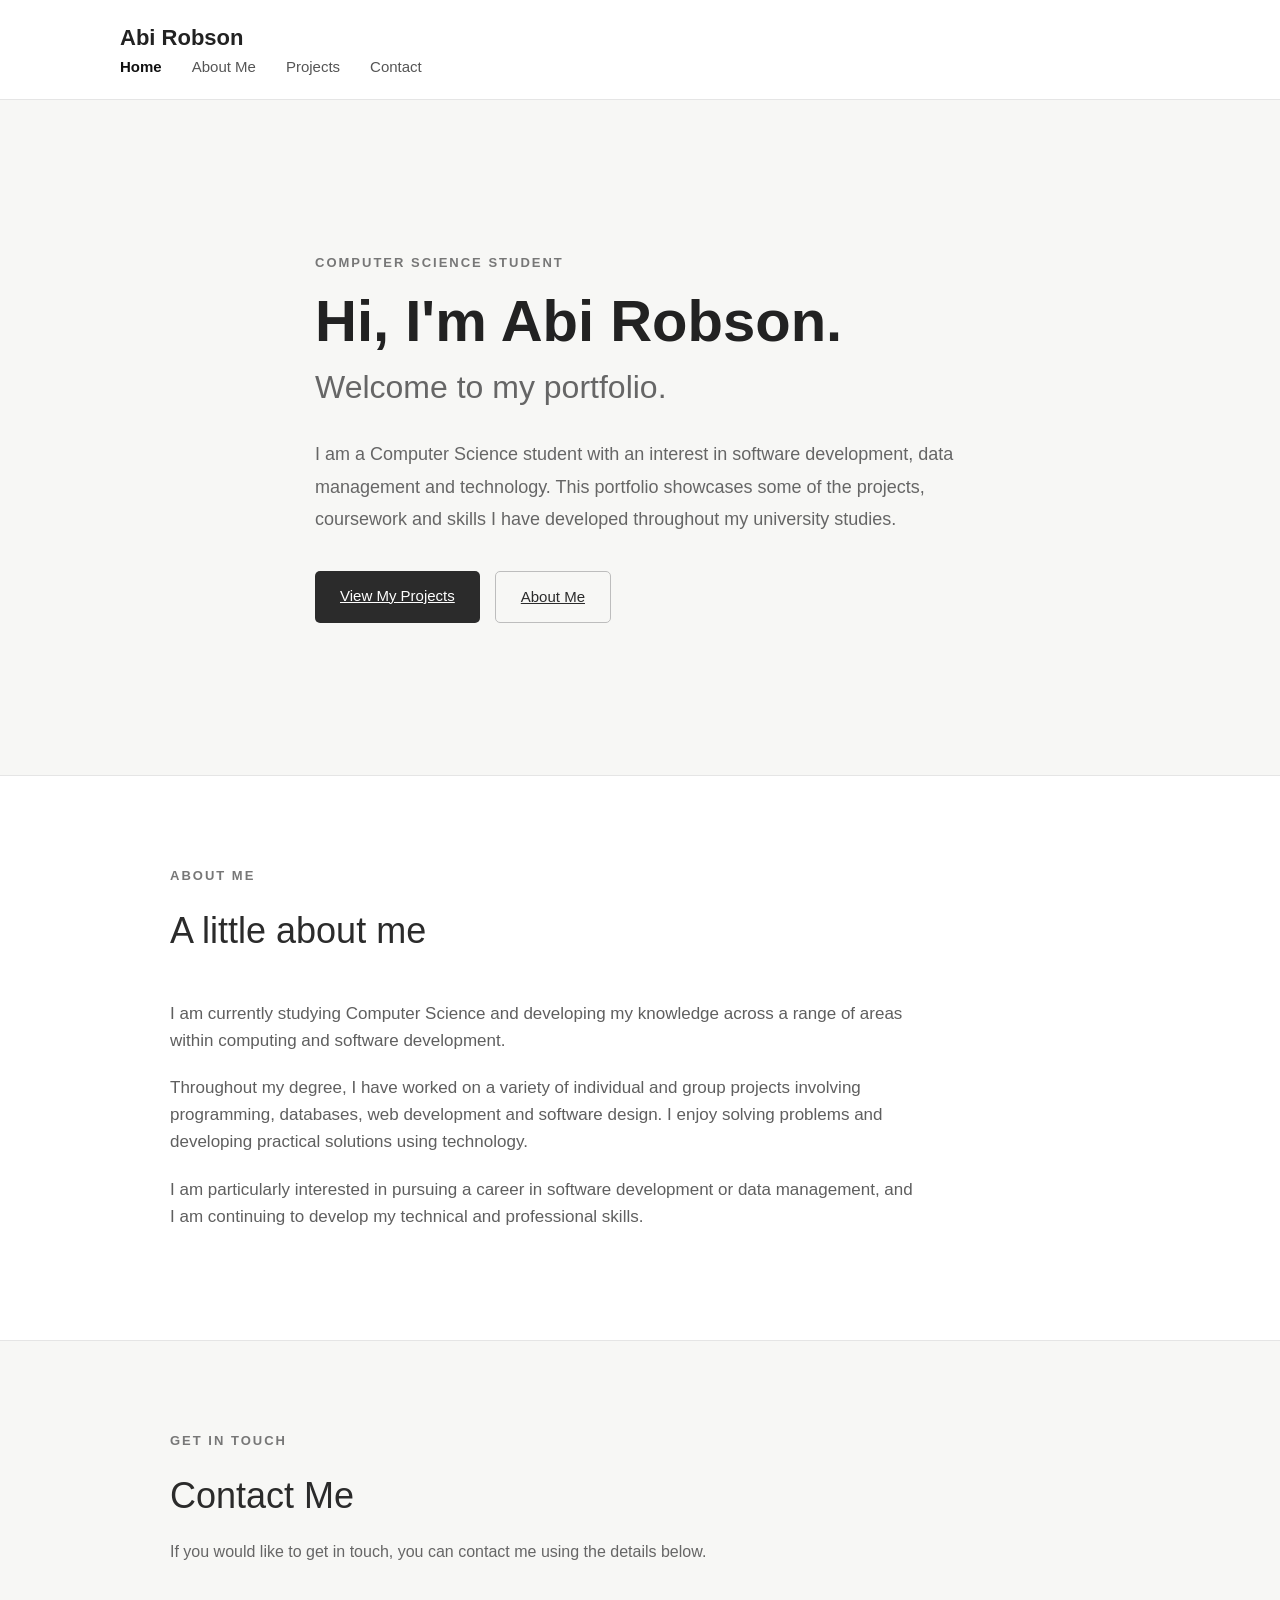
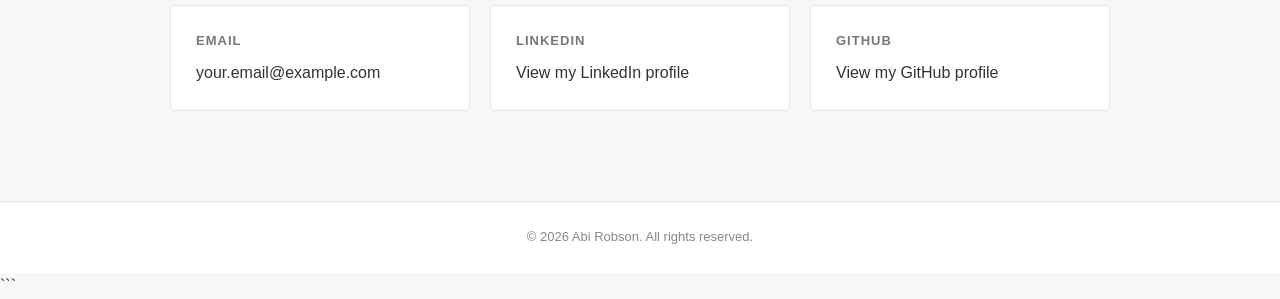
==== index.html @ 45c39499 "Update index.html" ====
<!DOCTYPE html>

<html lang="en">
<head>
    <meta charset="UTF-8">
    <meta name="viewport" content="width=device-width, initial-scale=1.0">
<title>Abi Robson | Computer Science Portfolio</title>

<link rel="stylesheet" href="style.css">


</head>

<body>

<!-- Navigation Bar -->
<header class="navbar">

    <nav class="nav-container">

        <a href="index.html" class="logo">
            Abi Robson
        </a>

        <div class="nav-links">
            <a href="index.html" class="active">Home</a>
            <a href="about.html">About Me</a>
            <a href="projects.html">Projects</a>
            <a href="contact.html">Contact</a>
        </div>

    </nav>

</header>


<!-- Main Content -->
<main>

    <!-- Hero / Header Section -->
    <section class="hero">

        <div class="hero-content">

            <p class="intro-label">
                COMPUTER SCIENCE STUDENT
            </p>

            <h1>
                Hi, I'm Abi Robson.
            </h1>

            <h2>
                Welcome to my portfolio.
            </h2>

            <p class="hero-description">
                I am a Computer Science student with an interest in
                software development, data management and technology.
                This portfolio showcases some of the projects,
                coursework and skills I have developed throughout
                my university studies.
            </p>

            <div class="hero-buttons">

                <a href="projects.html" class="primary-button">
                    View My Projects
                </a>

                <a href="about.html" class="secondary-button">
                    About Me
                </a>

            </div>

        </div>

    </section>


    <!-- About Introduction Section -->
    <section class="introduction">

        <div class="section-container">

            <div class="section-heading">

                <p class="section-label">
                    ABOUT ME
                </p>

                <h2>
                    A little about me
                </h2>

            </div>

            <div class="introduction-content">

                <p>
                    I am currently studying Computer Science and
                    developing my knowledge across a range of areas
                    within computing and software development.
                </p>

                <p>
                    Throughout my degree, I have worked on a variety
                    of individual and group projects involving
                    programming, databases, web development and
                    software design. I enjoy solving problems and
                    developing practical solutions using technology.
                </p>

                <p>
                    I am particularly interested in pursuing a career
                    in software development or data management, and
                    I am continuing to develop my technical and
                    professional skills.
                </p>

            </div>

        </div>

    </section>


    <!-- Contact Section -->
    <section class="contact-section">

        <div class="section-container">

            <div class="section-heading">

                <p class="section-label">
                    GET IN TOUCH
                </p>

                <h2>
                    Contact Me
                </h2>

                <p>
                    If you would like to get in touch, you can contact
                    me using the details below.
                </p>

            </div>


            <div class="contact-details">

                <div class="contact-item">

                    <span class="contact-title">
                        Email
                    </span>

                    <a href="mailto:your.email@example.com">
                        your.email@example.com
                    </a>

                </div>


                <div class="contact-item">

                    <span class="contact-title">
                        LinkedIn
                    </span>

                    <a href="#" target="_blank">
                        View my LinkedIn profile
                    </a>

                </div>


                <div class="contact-item">

                    <span class="contact-title">
                        GitHub
                    </span>

                    <a href="#" target="_blank">
                        View my GitHub profile
                    </a>

                </div>

            </div>

        </div>

    </section>

</main>


<!-- Footer -->
<footer>

    <p>
        © 2026 Abi Robson. All rights reserved.
    </p>

</footer>
```

</body>
</html>
---- style.css ----
/* ================================
Global Styles
================================ */

* {
  margin: 0;
  padding: 0;
  box-sizing: border-box;
  }

html {
scroll-behavior: smooth;
}

body {
font-family: Arial, Helvetica, sans-serif;
background-color: #f7f7f5;
color: #2b2b2b;
line-height: 1.6;
}

/* ================================
Navigation Bar
================================ */

.navbar {
background-color: #ffffff;
border-bottom: 1px solid #e5e5e5;
position: sticky;
top: 0;
z-index: 1000;
}

.nav-container {
max-width: 1100px;
margin: 0 auto;
padding: 20px 30px;

```
display: flex;
align-items: center;
justify-content: space-between;
```

}

.logo {
color: #222222;
text-decoration: none;
font-size: 22px;
font-weight: 600;
}

.nav-links {
display: flex;
gap: 30px;
}

.nav-links a {
color: #555555;
text-decoration: none;
font-size: 15px;
transition: color 0.2s ease;
}

.nav-links a:hover {
color: #111111;
}

.nav-links a.active {
color: #111111;
font-weight: 600;
}

/* ================================
Hero Section
================================ */

.hero {
min-height: 75vh;
display: flex;
align-items: center;

```
background-color: #f7f7f5;
```

}

.hero-content {
max-width: 900px;
margin: 0 auto;
padding: 100px 30px;
}

.intro-label,
.section-label {
color: #777777;
font-size: 13px;
font-weight: 600;
letter-spacing: 2px;
margin-bottom: 15px;
}

.hero h1 {
color: #222222;
font-size: 58px;
font-weight: 600;
line-height: 1.1;
margin-bottom: 10px;
}

.hero h2 {
color: #666666;
font-size: 32px;
font-weight: 400;
margin-bottom: 25px;
}

.hero-description {
max-width: 650px;
color: #666666;
font-size: 18px;
line-height: 1.8;
margin-bottom: 35px;
}

/* ================================
Buttons
================================ */

.hero-buttons {
display: flex;
gap: 15px;
}

.primary-button,
.secondary-button {
display: inline-block;
padding: 13px 25px;

```
text-decoration: none;
border-radius: 5px;

font-size: 15px;
transition: all 0.2s ease;
```

}

.primary-button {
background-color: #2b2b2b;
color: #ffffff;
}

.primary-button:hover {
background-color: #444444;
}

.secondary-button {
background-color: transparent;
color: #2b2b2b;
border: 1px solid #bdbdbd;
}

.secondary-button:hover {
background-color: #ffffff;
}

/* ================================
General Sections
================================ */

.section-container {
max-width: 1000px;
margin: 0 auto;
padding: 90px 30px;
}

.section-heading {
margin-bottom: 40px;
}

.section-heading h2 {
color: #2b2b2b;
font-size: 36px;
font-weight: 500;
margin-bottom: 15px;
}

.section-heading > p:not(.section-label) {
max-width: 650px;
color: #666666;
}

/* ================================
Introduction Section
================================ */

.introduction {
background-color: #ffffff;
border-top: 1px solid #e5e5e5;
border-bottom: 1px solid #e5e5e5;
}

.introduction-content {
max-width: 750px;
}

.introduction-content p {
color: #5f5f5f;
font-size: 17px;
margin-bottom: 20px;
}

/* ================================
Contact Section
================================ */

.contact-section {
background-color: #f7f7f5;
}

.contact-details {
display: grid;
grid-template-columns: repeat(3, 1fr);
gap: 20px;
}

.contact-item {
background-color: #ffffff;
border: 1px solid #e5e5e5;
padding: 25px;
border-radius: 5px;
}

.contact-title {
display: block;
color: #777777;
font-size: 13px;
font-weight: 600;
text-transform: uppercase;
letter-spacing: 1px;
margin-bottom: 8px;
}

.contact-item a {
color: #333333;
text-decoration: none;
word-break: break-word;
}

.contact-item a:hover {
text-decoration: underline;
}

/* ================================
Footer
================================ */

footer {
background-color: #ffffff;
border-top: 1px solid #e5e5e5;
text-align: center;
padding: 25px;
}

footer p {
color: #888888;
font-size: 13px;
}

/* ================================
Responsive Design
================================ */

@media (max-width: 768px) {

```
.nav-container {
    flex-direction: column;
    gap: 15px;
}

.nav-links {
    gap: 18px;
}

.hero-content {
    padding: 70px 25px;
}

.hero h1 {
    font-size: 42px;
}

.hero h2 {
    font-size: 25px;
}

.hero-description {
    font-size: 16px;
}

.hero-buttons {
    flex-direction: column;
    align-items: flex-start;
}

.section-container {
    padding: 70px 25px;
}

.contact-details {
    grid-template-columns: 1fr;
}
```

}
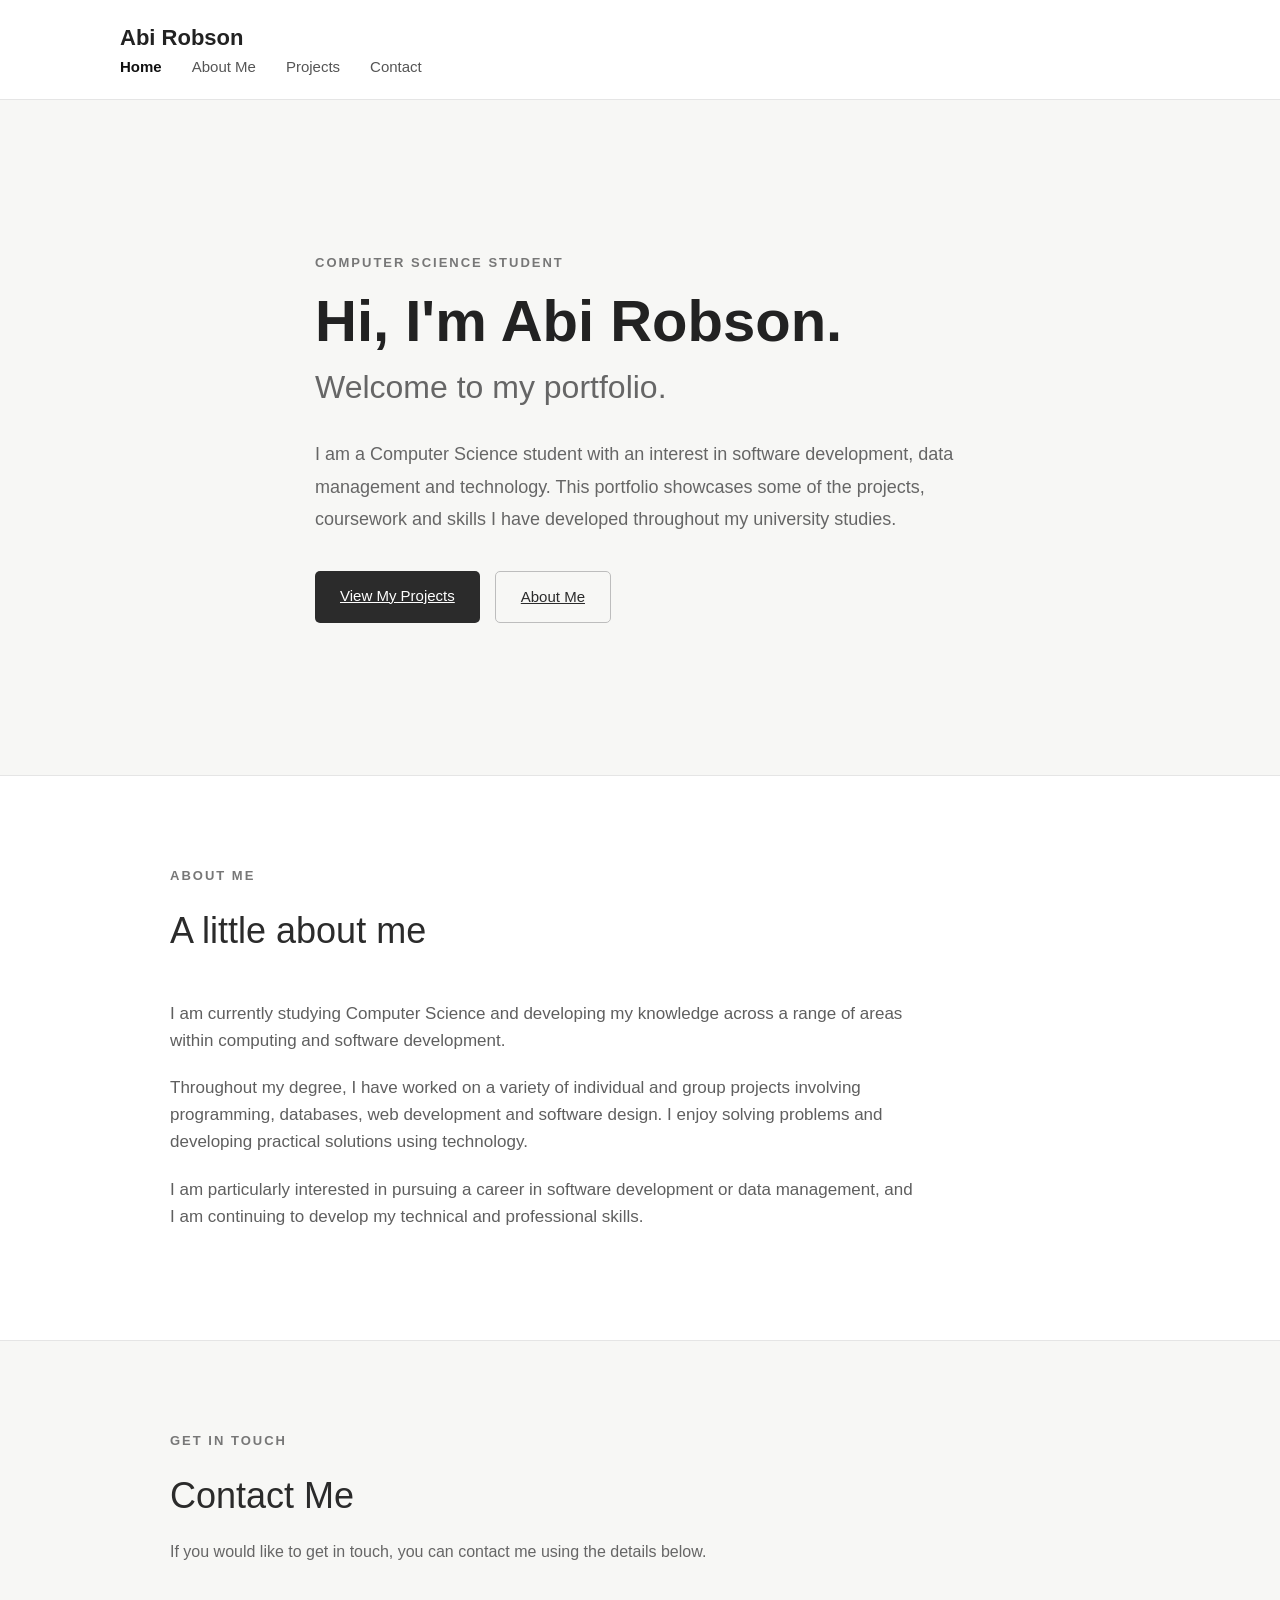
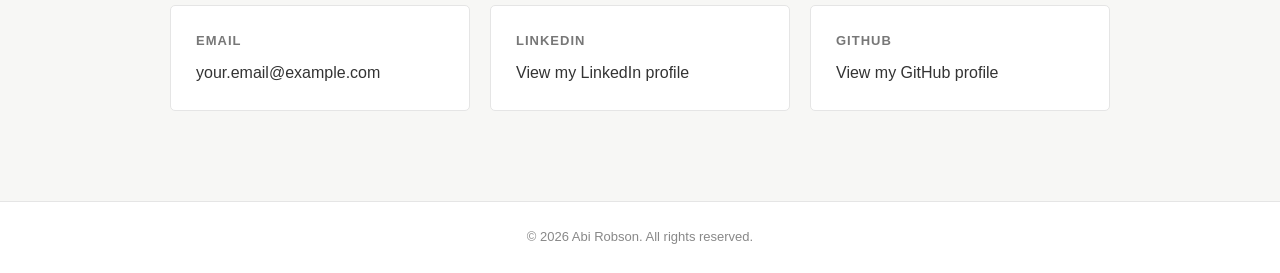
==== commit d0e7aa1e: "Update index.html" ====
--- a/index.html
+++ b/index.html
@@ -206,7 +206,7 @@
     </p>
 
 </footer>
-```
+
 
 </body>
 </html>
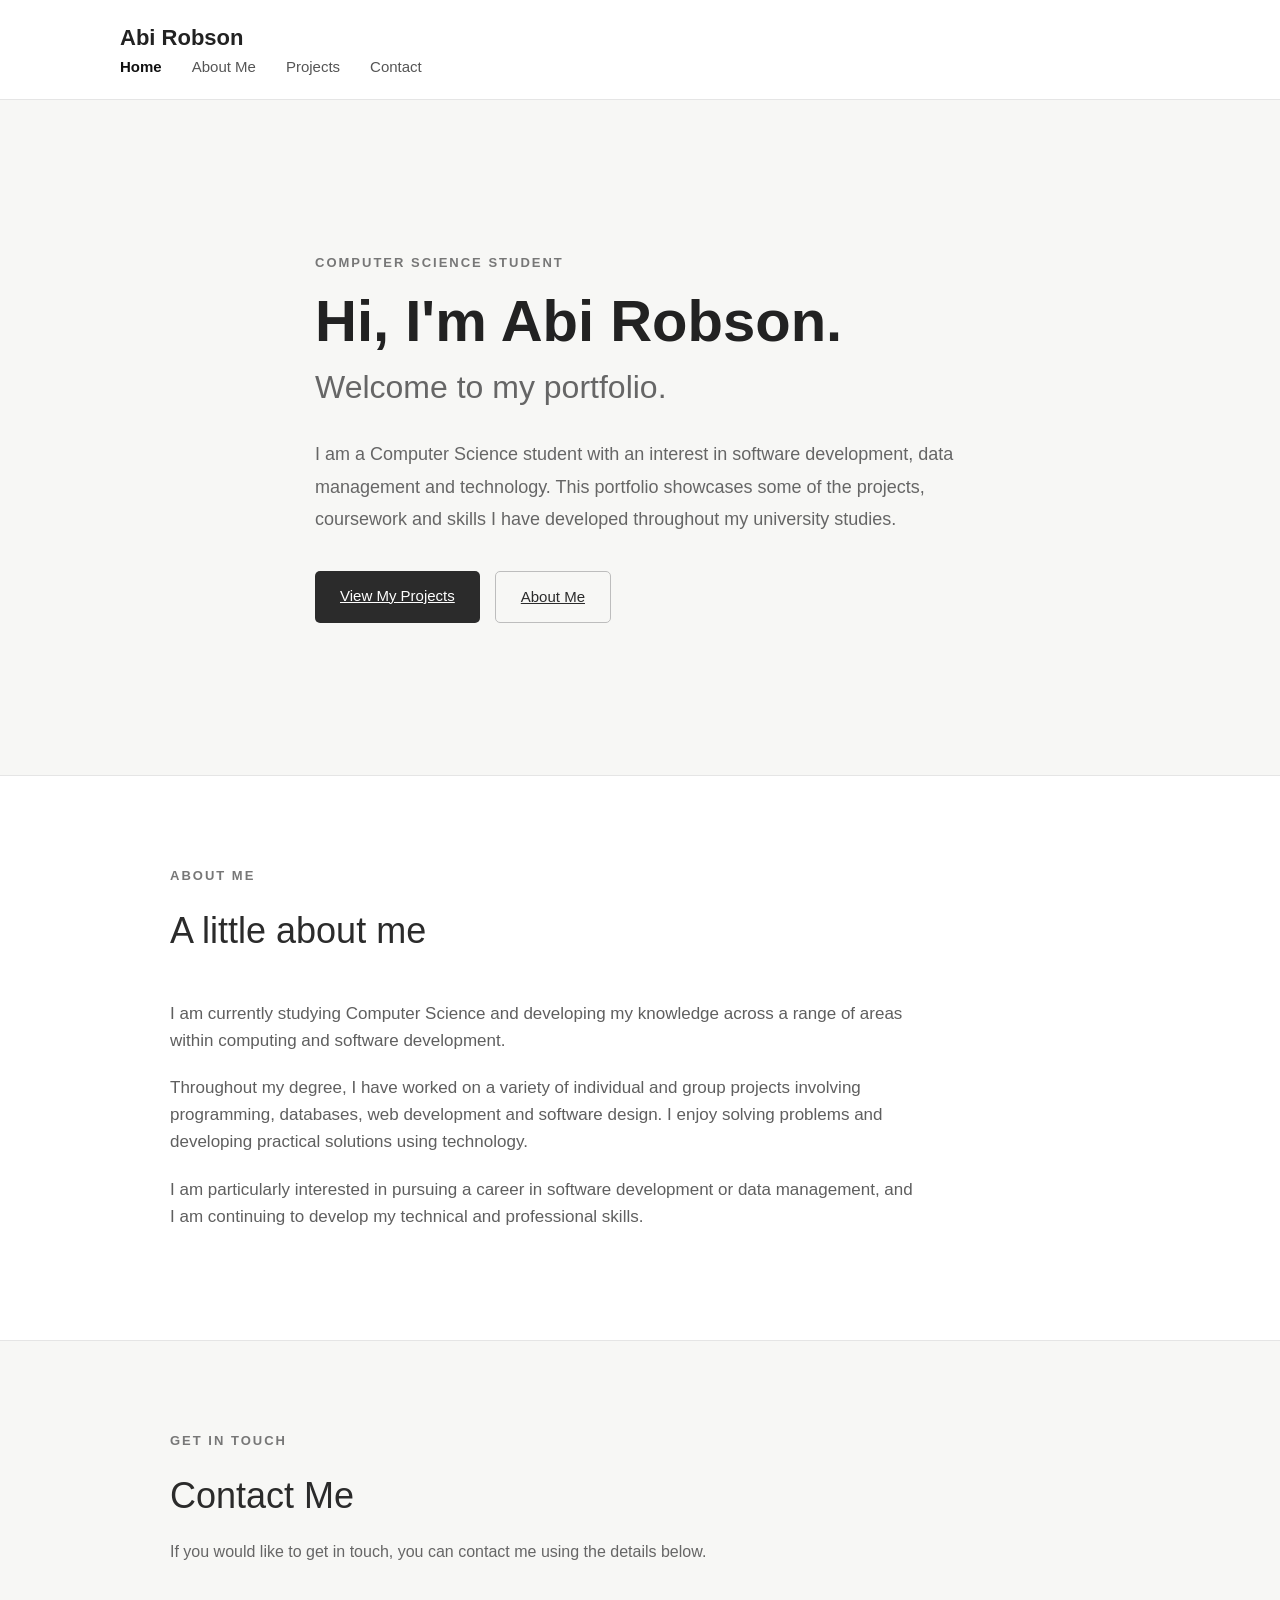
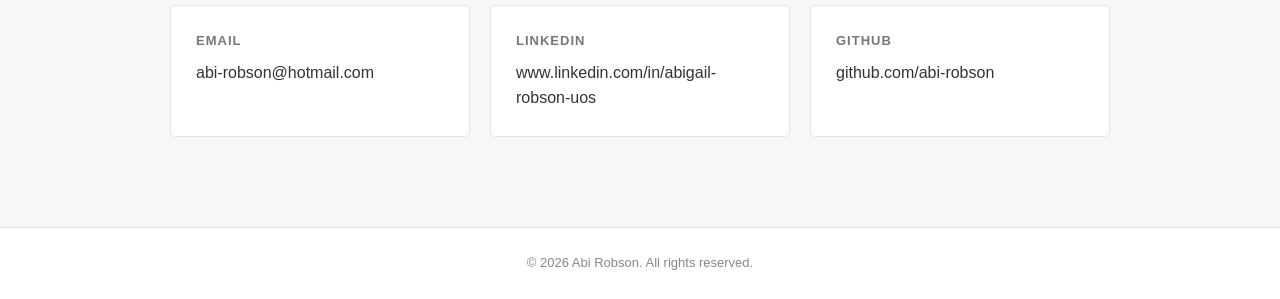
==== commit 14a133b3: "Update index.html" ====
--- a/index.html
+++ b/index.html
@@ -158,7 +158,7 @@
                     </span>
 
                     <a href="mailto:your.email@example.com">
-                        your.email@example.com
+                        abi-robson@hotmail.com
                     </a>
 
                 </div>
@@ -171,7 +171,7 @@
                     </span>
 
                     <a href="#" target="_blank">
-                        View my LinkedIn profile
+                        www.linkedin.com/in/abigail-robson-uos
                     </a>
 
                 </div>
@@ -184,7 +184,7 @@
                     </span>
 
                     <a href="#" target="_blank">
-                        View my GitHub profile
+                        github.com/abi-robson
                     </a>
 
                 </div>
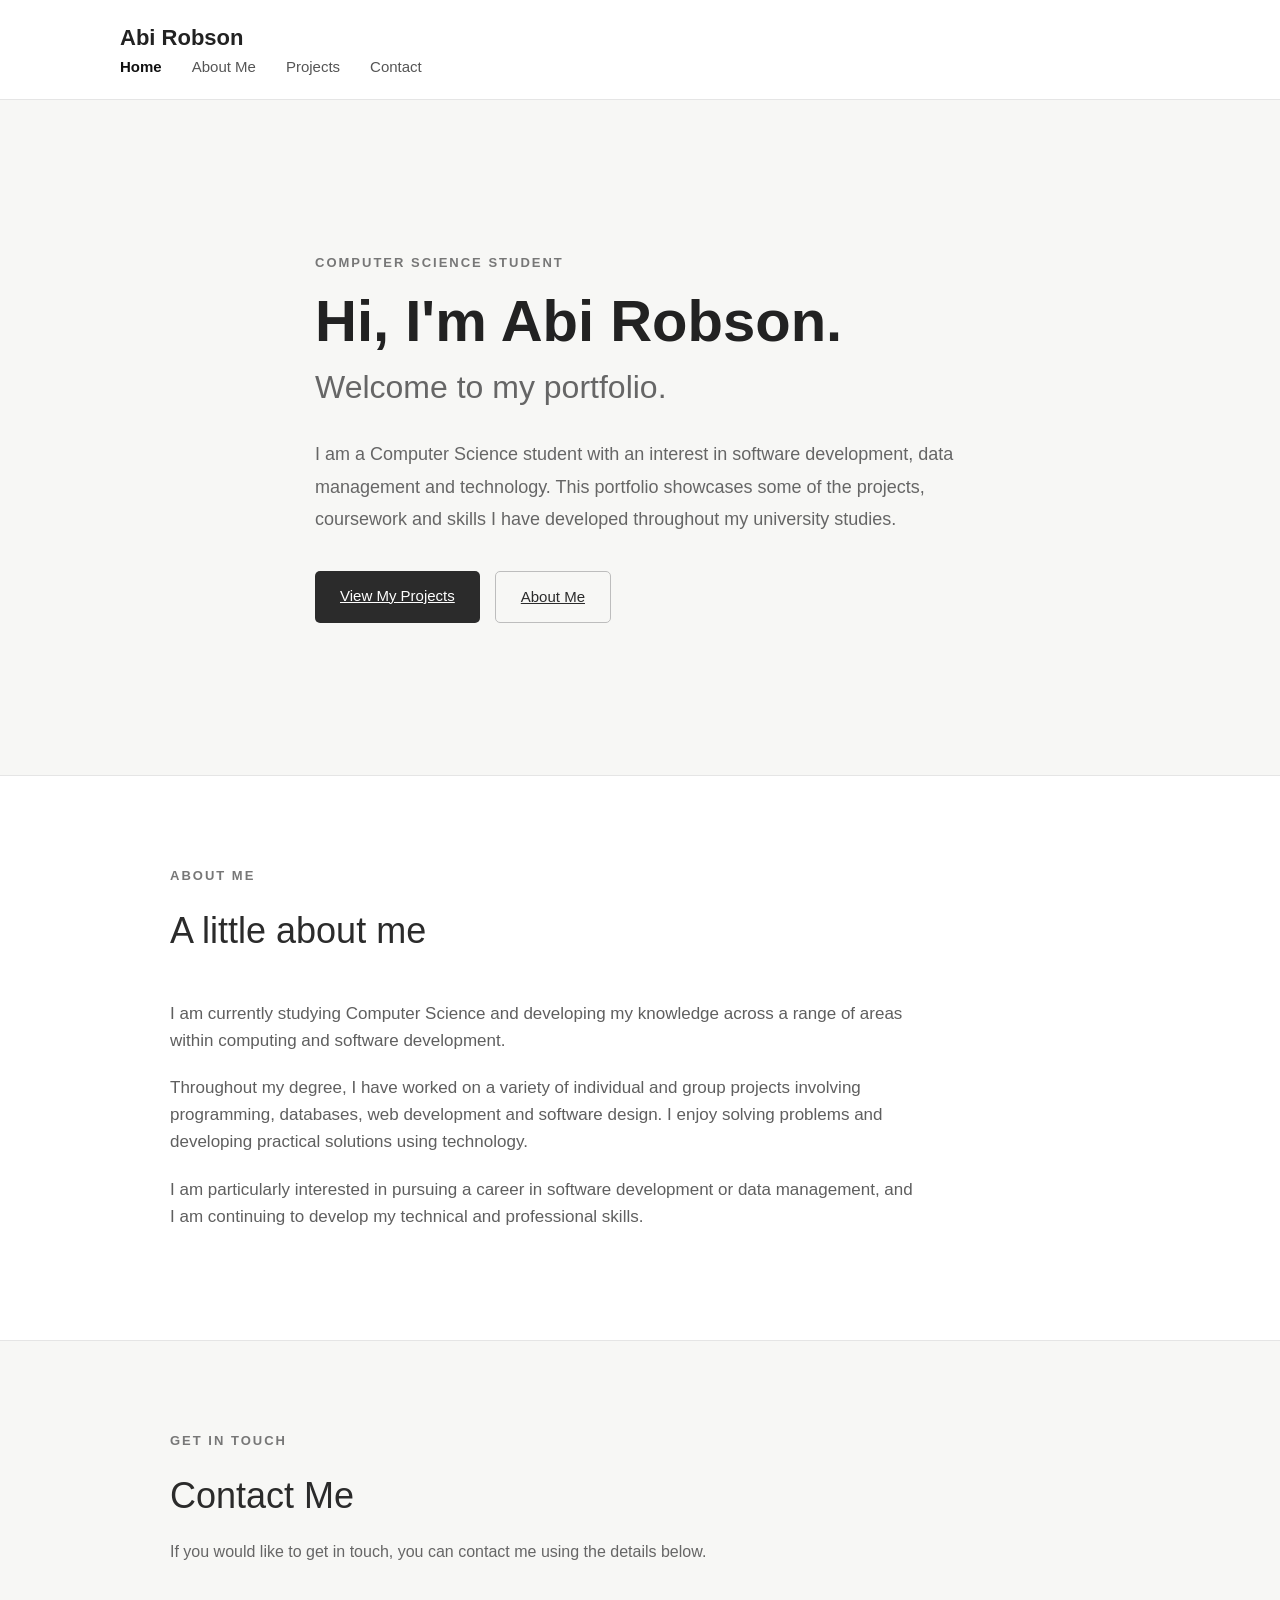
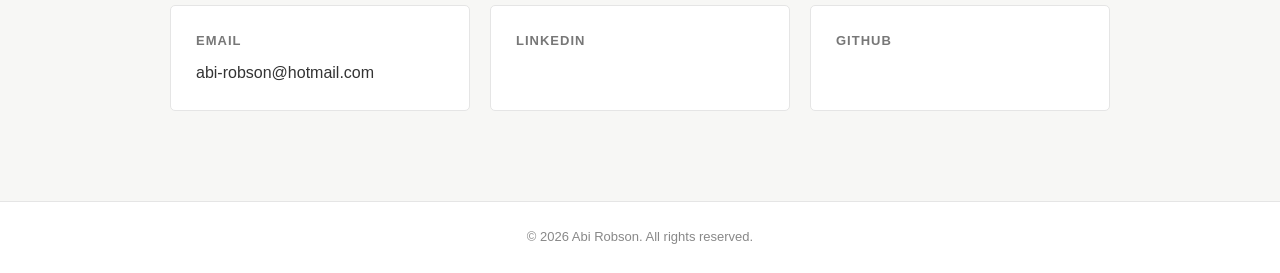
==== commit 5263dabf: "Update index.html" ====
--- a/index.html
+++ b/index.html
@@ -170,8 +170,8 @@
                         LinkedIn
                     </span>
 
-                    <a href="#" target="_blank">
-                        www.linkedin.com/in/abigail-robson-uos
+                    <a href="www.linkedin.com/in/abigail-robson-uos" target="_blank">
+                        
                     </a>
 
                 </div>
@@ -183,8 +183,8 @@
                         GitHub
                     </span>
 
-                    <a href="#" target="_blank">
-                        github.com/abi-robson
+                    <a href="github.com/abi-robson" target="_blank">
+                        
                     </a>
 
                 </div>
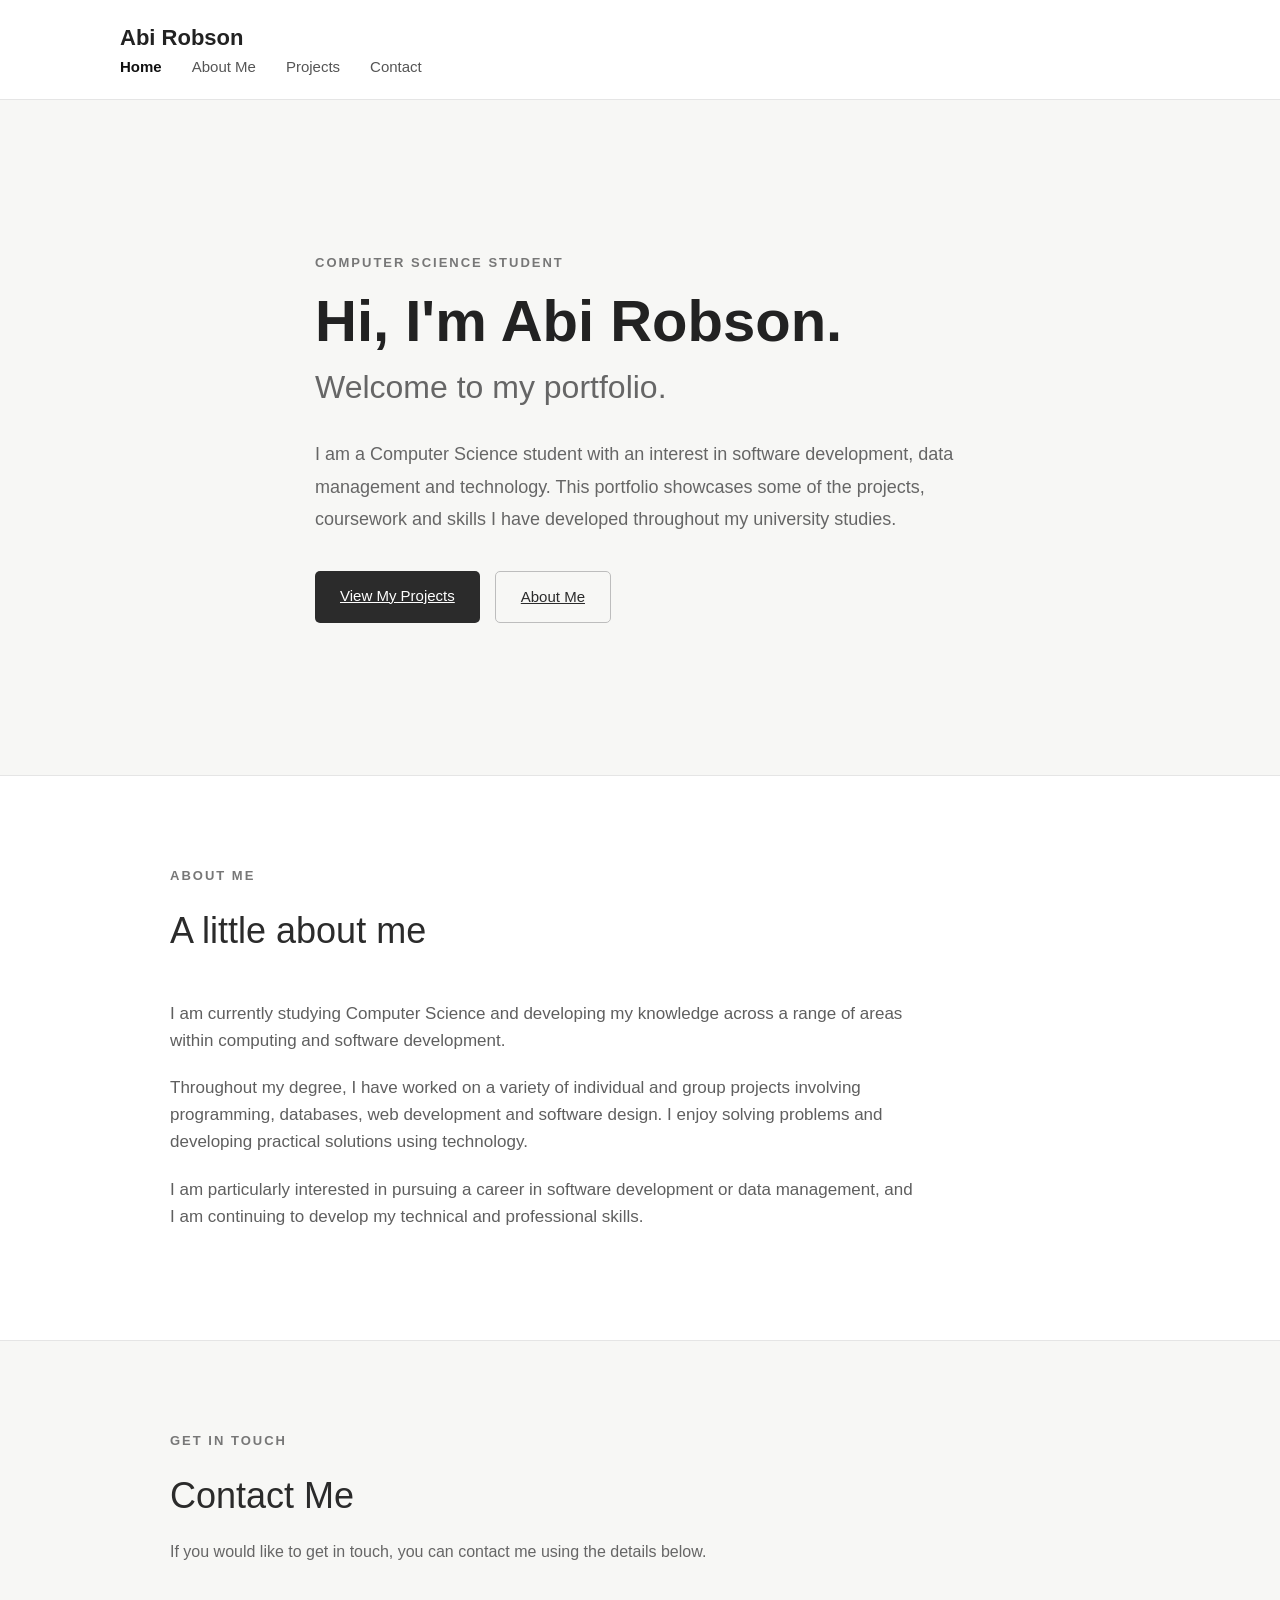
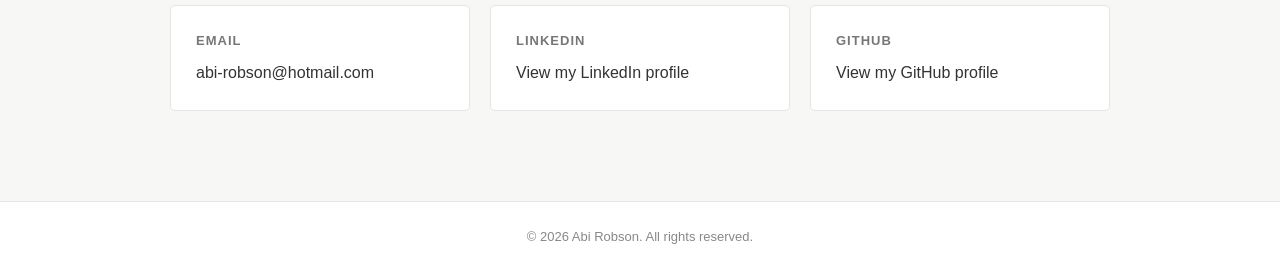
==== commit 57f65d44: "Update index.html" ====
--- a/index.html
+++ b/index.html
@@ -170,9 +170,7 @@
                         LinkedIn
                     </span>
 
-                    <a href="www.linkedin.com/in/abigail-robson-uos" target="_blank">
-                        
-                    </a>
+<a href="https://www.linkedin.com/in/abi-robson-uos/" target="_blank"> View my LinkedIn profile </a>
 
                 </div>
 
@@ -183,9 +181,7 @@
                         GitHub
                     </span>
 
-                    <a href="github.com/abi-robson" target="_blank">
-                        
-                    </a>
+<a href="https://github.com/abi-robson" target="_blank"> View my GitHub profile </a>
 
                 </div>
 
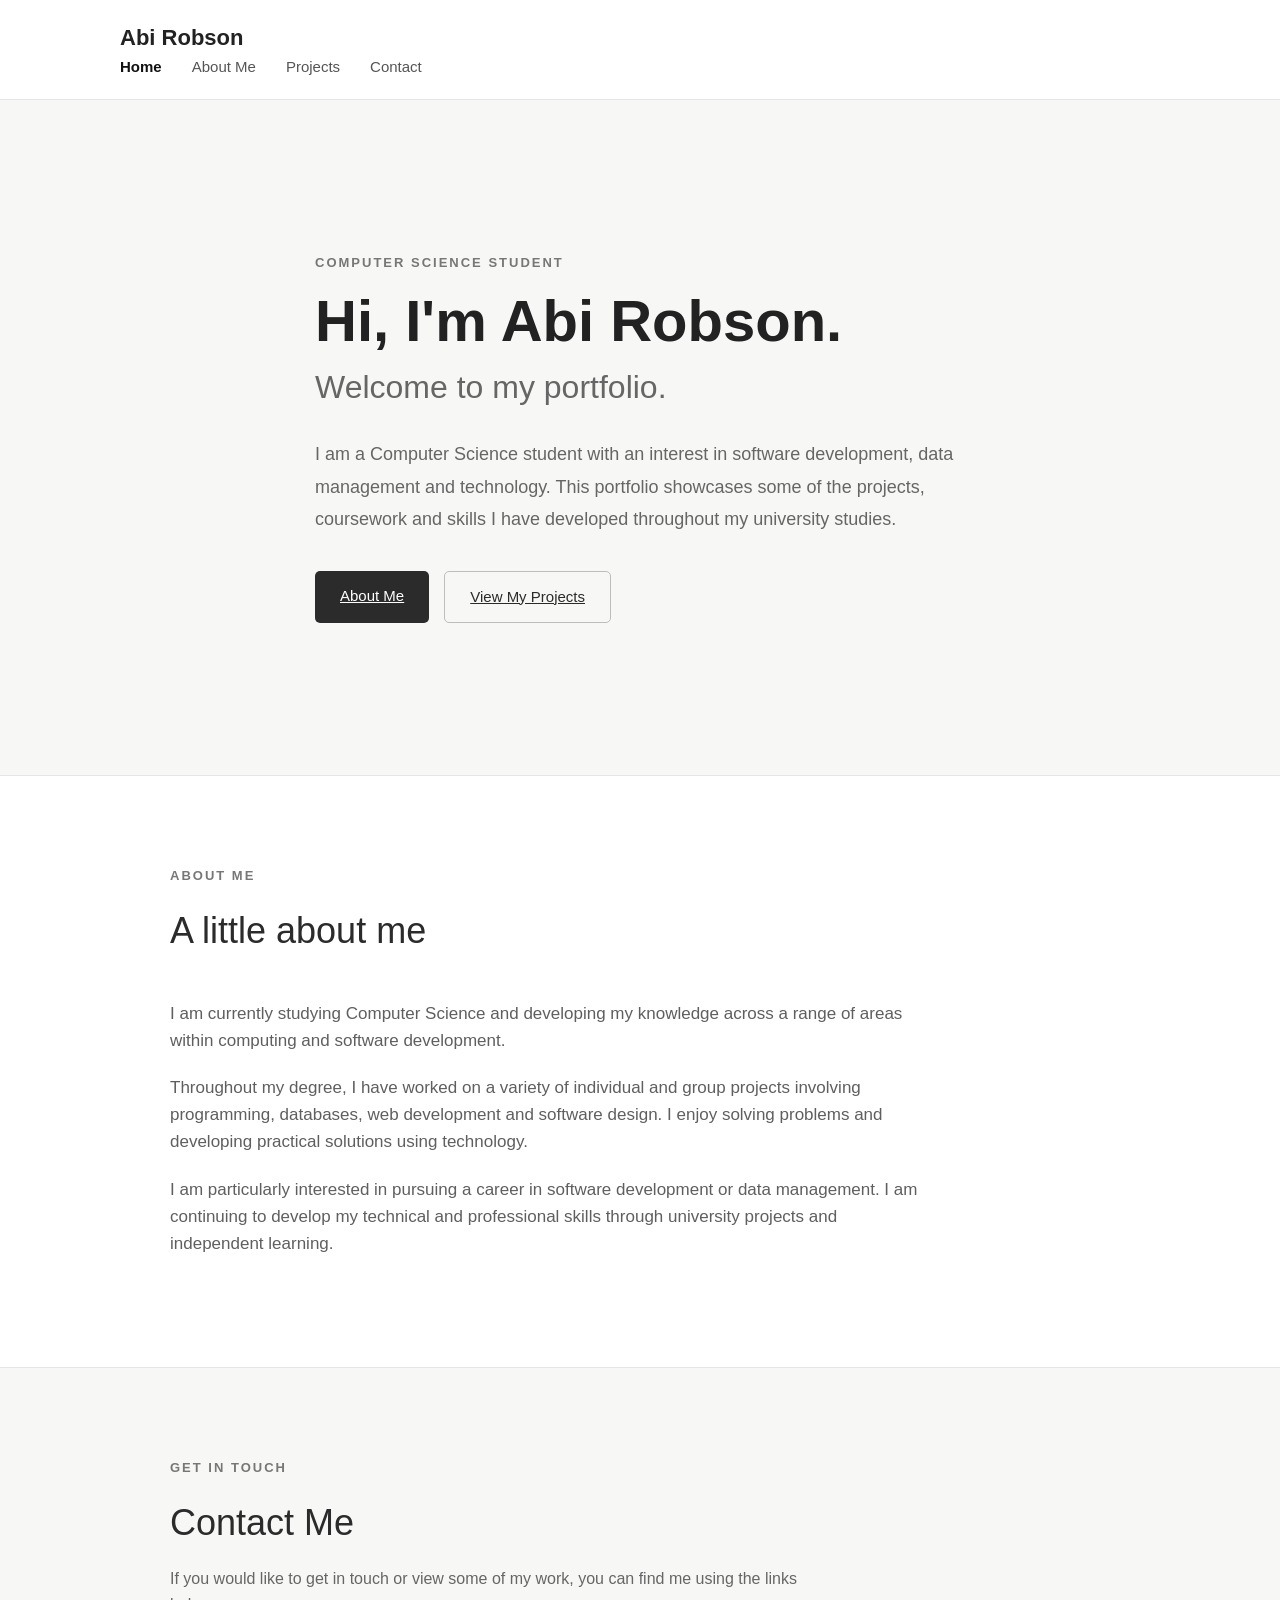
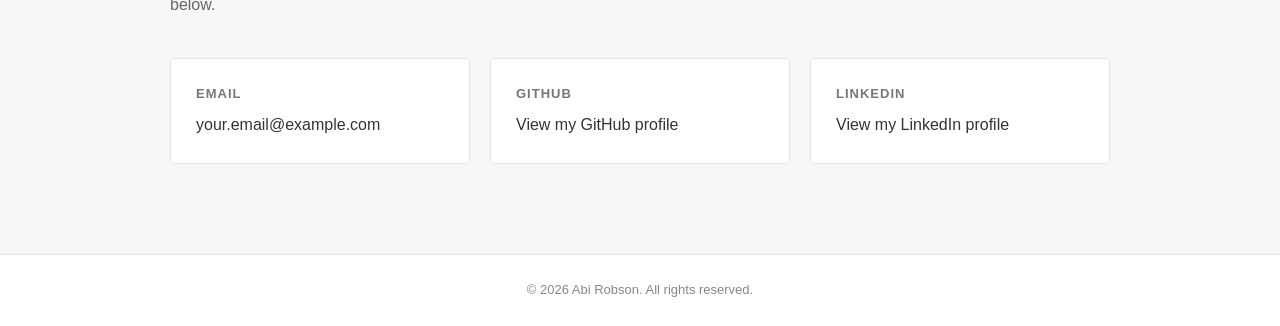
==== commit e5d1b4ca: "Update index.html" ====
--- a/index.html
+++ b/index.html
@@ -2,207 +2,75 @@
 
 <html lang="en">
 <head>
-    <meta charset="UTF-8">
-    <meta name="viewport" content="width=device-width, initial-scale=1.0">
+<meta charset="UTF-8">
+<meta name="viewport" content="width=device-width, initial-scale=1.0">
 <title>Abi Robson | Computer Science Portfolio</title>
-
 <link rel="stylesheet" href="style.css">
-
-
 </head>
-
 <body>
-
-<!-- Navigation Bar -->
 <header class="navbar">
-
-    <nav class="nav-container">
-
-        <a href="index.html" class="logo">
-            Abi Robson
-        </a>
-
-        <div class="nav-links">
-            <a href="index.html" class="active">Home</a>
-            <a href="about.html">About Me</a>
-            <a href="projects.html">Projects</a>
-            <a href="contact.html">Contact</a>
-        </div>
-
-    </nav>
-
+<nav class="nav-container">
+<a href="#home" class="logo">Abi Robson</a>
+<div class="nav-links">
+<a href="#home" class="active">Home</a>
+<a href="#about">About Me</a>
+<a href="projects.html">Projects</a>
+<a href="#contact">Contact</a>
+</div>
+</nav>
 </header>
-
-
-<!-- Main Content -->
 <main>
-
-    <!-- Hero / Header Section -->
-    <section class="hero">
-
-        <div class="hero-content">
-
-            <p class="intro-label">
-                COMPUTER SCIENCE STUDENT
-            </p>
-
-            <h1>
-                Hi, I'm Abi Robson.
-            </h1>
-
-            <h2>
-                Welcome to my portfolio.
-            </h2>
-
-            <p class="hero-description">
-                I am a Computer Science student with an interest in
-                software development, data management and technology.
-                This portfolio showcases some of the projects,
-                coursework and skills I have developed throughout
-                my university studies.
-            </p>
-
-            <div class="hero-buttons">
-
-                <a href="projects.html" class="primary-button">
-                    View My Projects
-                </a>
-
-                <a href="about.html" class="secondary-button">
-                    About Me
-                </a>
-
-            </div>
-
-        </div>
-
-    </section>
-
-
-    <!-- About Introduction Section -->
-    <section class="introduction">
-
-        <div class="section-container">
-
-            <div class="section-heading">
-
-                <p class="section-label">
-                    ABOUT ME
-                </p>
-
-                <h2>
-                    A little about me
-                </h2>
-
-            </div>
-
-            <div class="introduction-content">
-
-                <p>
-                    I am currently studying Computer Science and
-                    developing my knowledge across a range of areas
-                    within computing and software development.
-                </p>
-
-                <p>
-                    Throughout my degree, I have worked on a variety
-                    of individual and group projects involving
-                    programming, databases, web development and
-                    software design. I enjoy solving problems and
-                    developing practical solutions using technology.
-                </p>
-
-                <p>
-                    I am particularly interested in pursuing a career
-                    in software development or data management, and
-                    I am continuing to develop my technical and
-                    professional skills.
-                </p>
-
-            </div>
-
-        </div>
-
-    </section>
-
-
-    <!-- Contact Section -->
-    <section class="contact-section">
-
-        <div class="section-container">
-
-            <div class="section-heading">
-
-                <p class="section-label">
-                    GET IN TOUCH
-                </p>
-
-                <h2>
-                    Contact Me
-                </h2>
-
-                <p>
-                    If you would like to get in touch, you can contact
-                    me using the details below.
-                </p>
-
-            </div>
-
-
-            <div class="contact-details">
-
-                <div class="contact-item">
-
-                    <span class="contact-title">
-                        Email
-                    </span>
-
-                    <a href="mailto:your.email@example.com">
-                        abi-robson@hotmail.com
-                    </a>
-
-                </div>
-
-
-                <div class="contact-item">
-
-                    <span class="contact-title">
-                        LinkedIn
-                    </span>
-
-<a href="https://www.linkedin.com/in/abi-robson-uos/" target="_blank"> View my LinkedIn profile </a>
-
-                </div>
-
-
-                <div class="contact-item">
-
-                    <span class="contact-title">
-                        GitHub
-                    </span>
-
-<a href="https://github.com/abi-robson" target="_blank"> View my GitHub profile </a>
-
-                </div>
-
-            </div>
-
-        </div>
-
-    </section>
-
+<section class="hero" id="home">
+<div class="hero-content">
+<p class="intro-label">COMPUTER SCIENCE STUDENT</p>
+<h1>Hi, I'm Abi Robson.</h1>
+<h2>Welcome to my portfolio.</h2>
+<p class="hero-description">I am a Computer Science student with an interest in software development, data management and technology. This portfolio showcases some of the projects, coursework and skills I have developed throughout my university studies.</p>
+<div class="hero-buttons">
+<a href="#about" class="primary-button">About Me</a>
+<a href="projects.html" class="secondary-button">View My Projects</a>
+</div>
+</div>
+</section>
+<section class="introduction" id="about">
+<div class="section-container">
+<div class="section-heading">
+<p class="section-label">ABOUT ME</p>
+<h2>A little about me</h2>
+</div>
+<div class="introduction-content">
+<p>I am currently studying Computer Science and developing my knowledge across a range of areas within computing and software development.</p>
+<p>Throughout my degree, I have worked on a variety of individual and group projects involving programming, databases, web development and software design. I enjoy solving problems and developing practical solutions using technology.</p>
+<p>I am particularly interested in pursuing a career in software development or data management. I am continuing to develop my technical and professional skills through university projects and independent learning.</p>
+</div>
+</div>
+</section>
+<section class="contact-section" id="contact">
+<div class="section-container">
+<div class="section-heading">
+<p class="section-label">GET IN TOUCH</p>
+<h2>Contact Me</h2>
+<p>If you would like to get in touch or view some of my work, you can find me using the links below.</p>
+</div>
+<div class="contact-details">
+<div class="contact-item">
+<span class="contact-title">Email</span>
+<a href="mailto:your.email@example.com">your.email@example.com</a>
+</div>
+<div class="contact-item">
+<span class="contact-title">GitHub</span>
+<a href="https://github.com/yourusername" target="_blank" rel="noopener noreferrer">View my GitHub profile</a>
+</div>
+<div class="contact-item">
+<span class="contact-title">LinkedIn</span>
+<a href="https://www.linkedin.com/in/yourusername/" target="_blank" rel="noopener noreferrer">View my LinkedIn profile</a>
+</div>
+</div>
+</div>
+</section>
 </main>
-
-
-<!-- Footer -->
 <footer>
-
-    <p>
-        © 2026 Abi Robson. All rights reserved.
-    </p>
-
+<p>© 2026 Abi Robson. All rights reserved.</p>
 </footer>
-
-
 </body>
 </html>
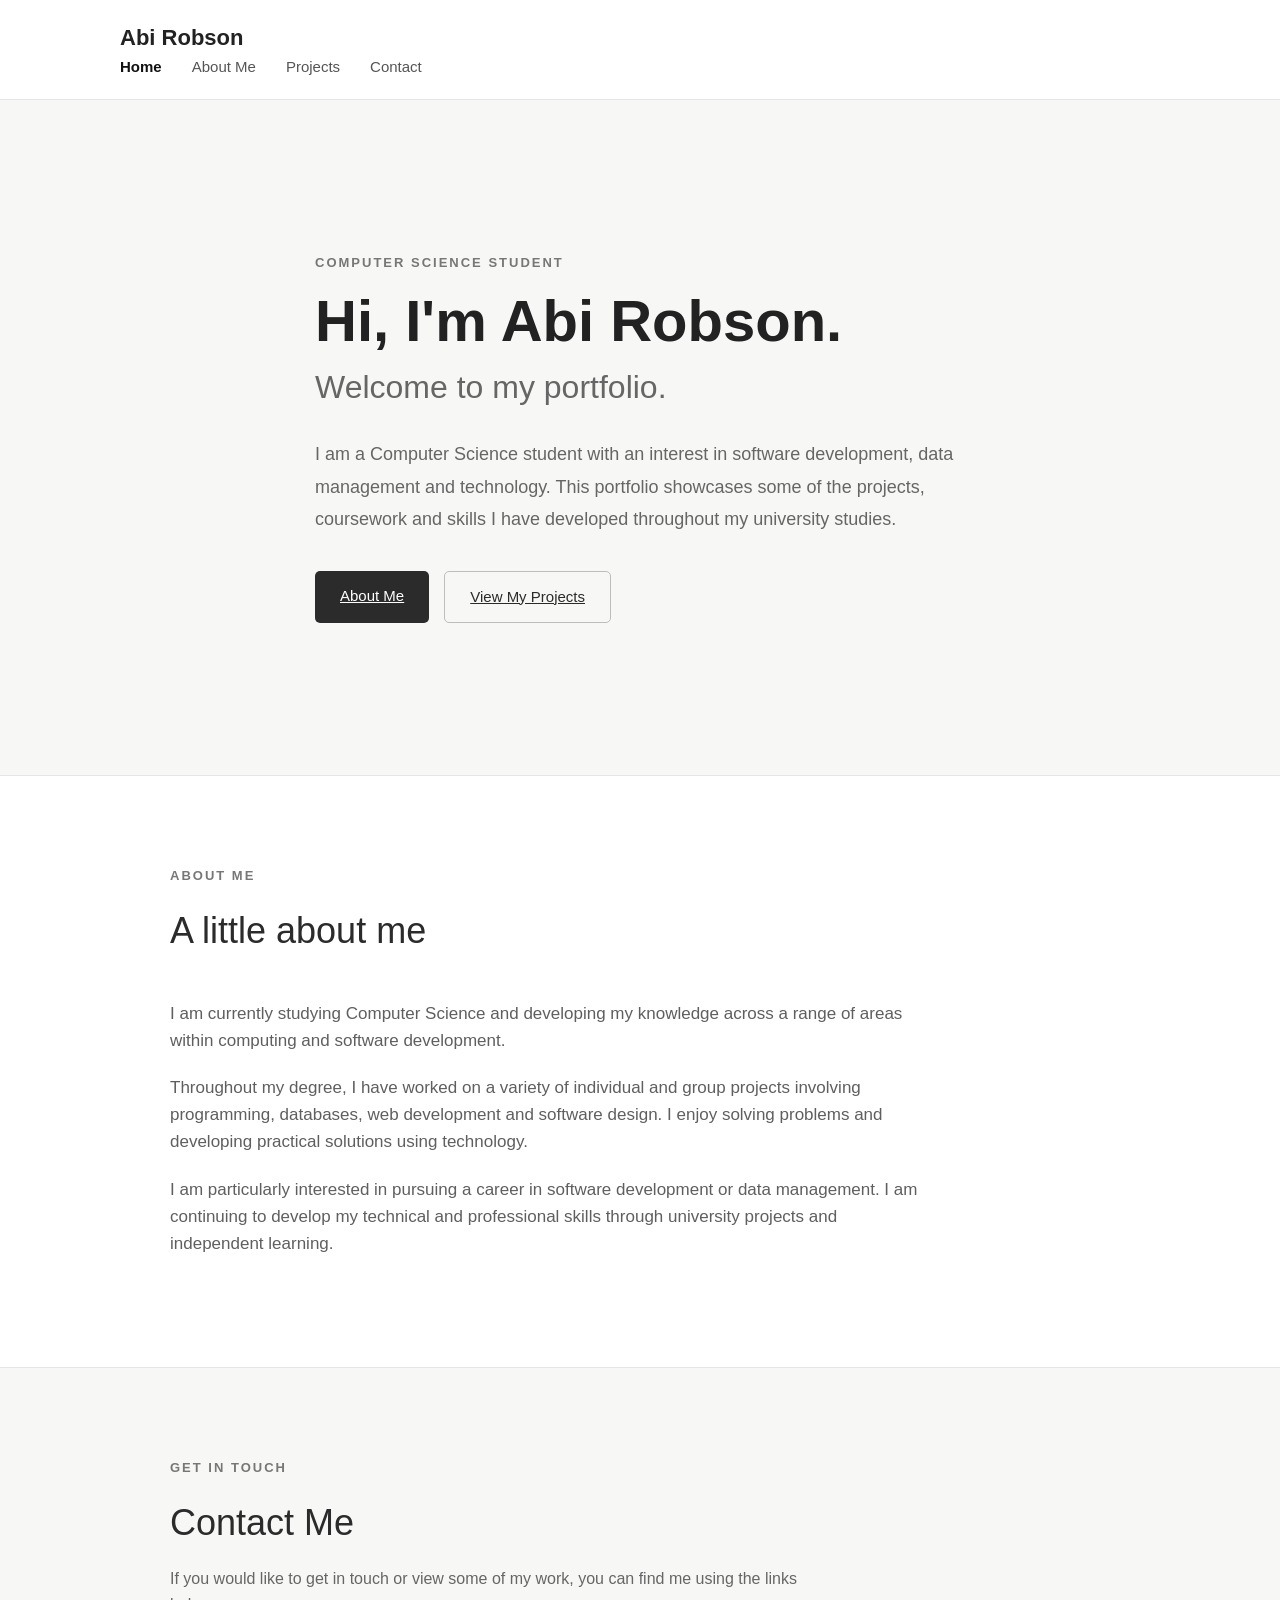
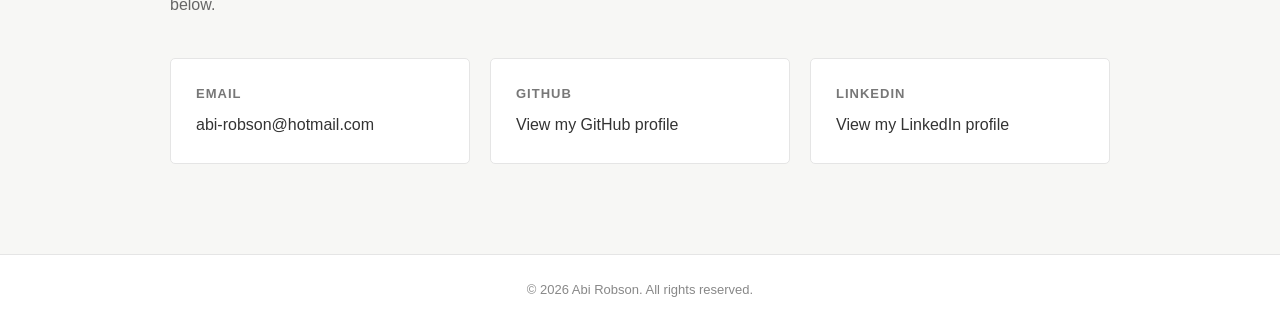
==== commit 3e838377: "Update index.html" ====
--- a/index.html
+++ b/index.html
@@ -55,15 +55,15 @@
 <div class="contact-details">
 <div class="contact-item">
 <span class="contact-title">Email</span>
-<a href="mailto:your.email@example.com">your.email@example.com</a>
+<a href="mailto:abi-robson@hotmail.com">abi-robson@hotmail.com</a>
 </div>
 <div class="contact-item">
 <span class="contact-title">GitHub</span>
-<a href="https://github.com/yourusername" target="_blank" rel="noopener noreferrer">View my GitHub profile</a>
+<a href="https://github.com/abi-robson" target="_blank" rel="noopener noreferrer">View my GitHub profile</a>
 </div>
 <div class="contact-item">
 <span class="contact-title">LinkedIn</span>
-<a href="https://www.linkedin.com/in/yourusername/" target="_blank" rel="noopener noreferrer">View my LinkedIn profile</a>
+<a href="https://www.linkedin.com/in/abigail-robson-uos/" target="_blank" rel="noopener noreferrer">View my LinkedIn profile</a>
 </div>
 </div>
 </div>
